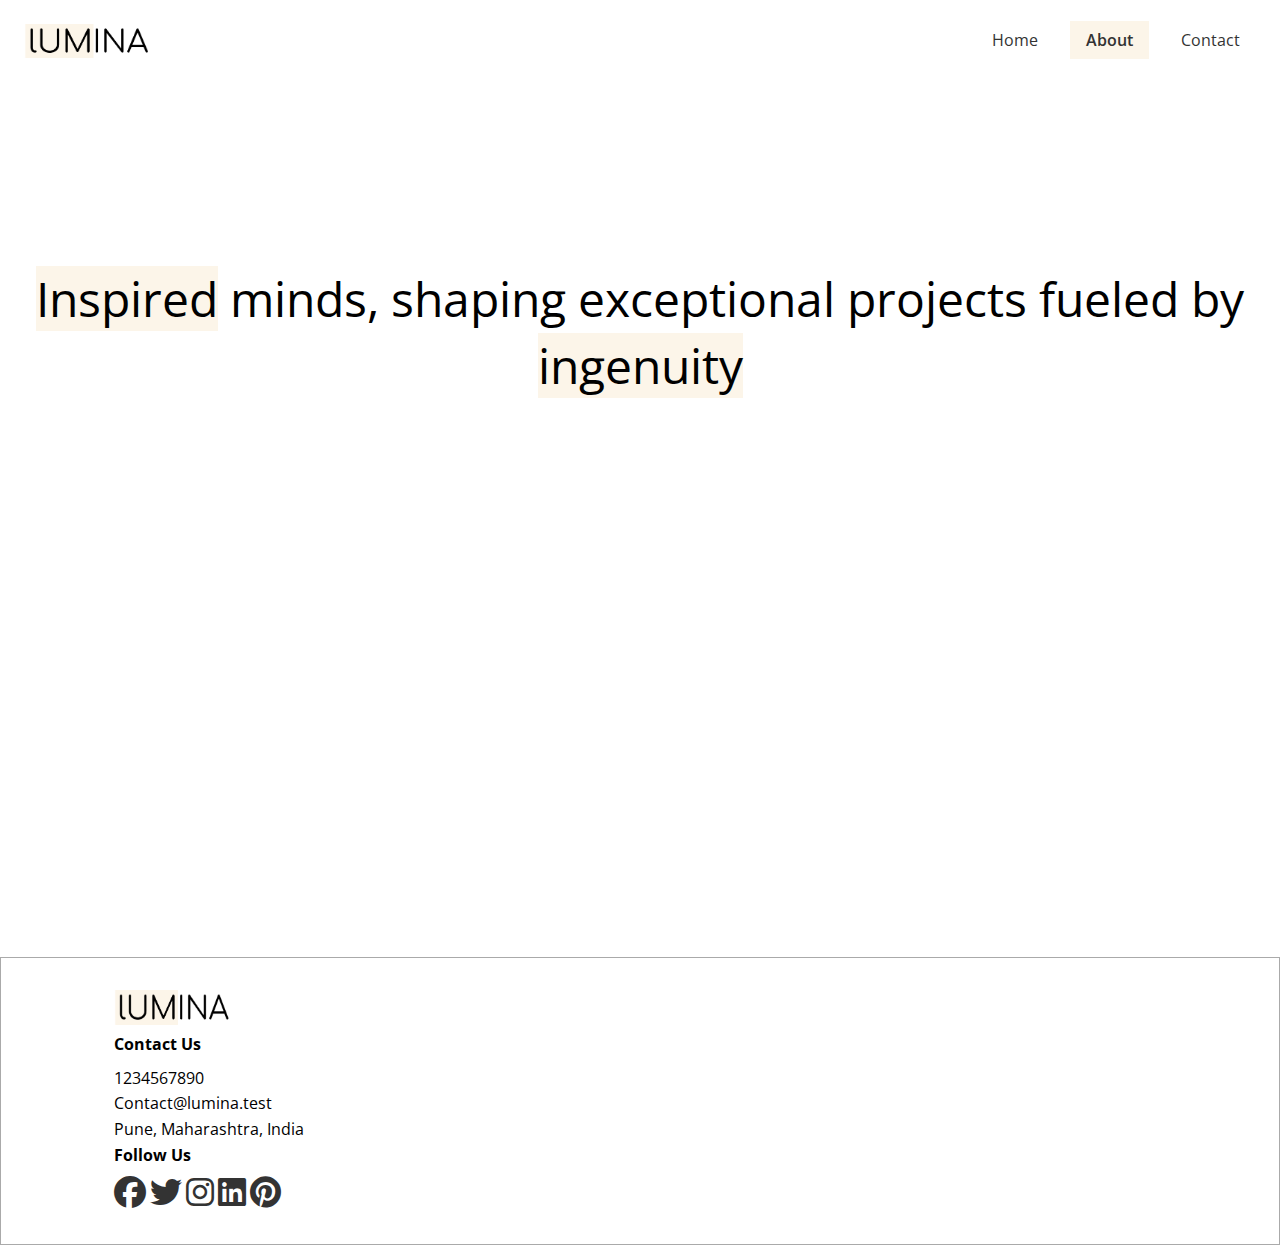
==== about.html @ 2cfabfcb "lumina creative" ====
<!DOCTYPE html>
<html lang="en">
    <head>
        <meta charset="UTF-8" />
        <meta name="viewport" content="width=device-width, initial-scale=1.0" />
        <link
            rel="stylesheet"
            href="https://cdnjs.cloudflare.com/ajax/libs/font-awesome/6.7.2/css/all.min.css"
            integrity="sha512-Evv84Mr4kqVGRNSgIGL/F/aIDqQb7xQ2vcrdIwxfjThSH8CSR7PBEakCr51Ck+w+/U6swU2Im1vVX0SVk9ABhg=="
            crossorigin="anonymous"
            referrerpolicy="no-referrer"
        />
        <link rel="preconnect" href="https://fonts.googleapis.com" />
        <link rel="preconnect" href="https://fonts.gstatic.com" crossorigin />
        <link
            href="https://fonts.googleapis.com/css2?family=Open+Sans:ital,wght@0,300..800;1,300..800&display=swap"
            rel="stylesheet"
        />
        <link rel="stylesheet" href="./css/styles.css" />
        <link rel="icon" href="./Images/favicon.ico" />
        <title>About Lumina Creative</title>
    </head>
    <body>
        <header class="header">
            <div class="container container-sm header-flex">
                <img
                    src="./Images/logo.png"
                    alt="lumina creative"
                    class="logo"
                />
                <ul class="main-menu">
                    <li><a href="/">Home</a></li>
                    <li><a class="current" href="about.html">About</a></li>
                    <li><a href="contact.html">Contact</a></li>
                </ul>
            </div>
        </header>

        <section class="hero">
            <div class="container container-sm">
                <h2>
                    <span class="bg-primary"> Inspired</span> minds, shaping
                    exceptional projects fueled by
                    <span class="bg-primary">ingenuity</span>
                </h2>
            </div>
        </section>

        <section class="services">
            <div class="container">
                <div class="section-heading">Our Services</div>
                <div class="services-flex">
                    <div class="service-item">
                        <h4>Photography</h4>
                        <p>
                            Lorem ipsum dolor sit amet consectetur adipisicing
                            elit. Aliquid magni aliquam qui maiores libero
                            deleniti eius eos voluptates. Natus, voluptas.
                        </p>
                    </div>
                    <div class="service-item">
                        <h4>Web Design</h4>
                        <p>
                            Lorem ipsum dolor sit amet consectetur adipisicing
                            elit. Aliquid magni aliquam qui maiores libero
                            deleniti eius eos voluptates. Natus, voluptas.
                        </p>
                    </div>
                    <div class="service-item">
                        <h4>Graphic Design</h4>
                        <p>
                            Lorem ipsum dolor sit amet consectetur adipisicing
                            elit. Aliquid magni aliquam qui maiores libero
                            deleniti eius eos voluptates. Natus, voluptas.
                        </p>
                    </div>
                </div>
            </div>
        </section>

        <section class="team">
            <div class="container container-lg">
                <h2 class="section-heading"></h2>
            </div>
        </section>

        <footer class="footer">
            <div class="container footer-flex">
                <img src="./Images/logo.png" alt="lumina creative" />
                <div class="contact">
                    <h4>Contact Us</h4>
                    <ul>
                        <li>1234567890</li>
                        <li>Contact@lumina.test</li>
                        <li>Pune, Maharashtra, India</li>
                    </ul>
                </div>

                <div class="social">
                    <h4>Follow Us</h4>
                    <a href="#"><i class="fab fa-facebook fa-2x"></i></a>
                    <a href="#"><i class="fab fa-twitter fa-2x"></i></a>
                    <a href="#"><i class="fab fa-instagram fa-2x"></i></a>
                    <a href="#"><i class="fab fa-linkedin fa-2x"></i></a>
                    <a href="#"><i class="fab fa-pinterest fa-2x"></i></a>
                </div>
            </div>
        </footer>
    </body>
</html>
---- css/styles.css ----
* {
    margin: 0;
    padding: 0;
    box-sizing: border-box;
}

body {
    font-family: 'Open Sans', sans-serif;
    line-height: 1.6;
}

a {
    text-decoration: none;
    color: #333;
}

ul {
    list-style: none;
}

img {
    max-width: 100%;
}

:root {
    --primary-color: #fcf5e9;
    --container-normal: 1100px;
    --container-wide: 1400px;
    --container-narrow: 1100px;
}

.bg-primary {
    background: var(--primary-color);
}

.section-heading {
    font-size: 1.6rem;
    text-align: center;
    margin-bottom: 40px;
}

.container {
    max-width: var(--container-normal);
    margin: 0 auto;
    padding: 0 1.5rem;
}

.container-lg {
    max-width: var(--container-wide);
}

.container-sm {
    max-width: var(--container-small);
}

.header {
    margin: 1.5rem auto;
}

.header .logo {
    width: 130px;
}

.header .header-flex {
    display: flex;
    justify-content: space-between;
    align-items: center;
}

.header .main-menu {
    display: flex;
    gap: 1rem;
}

.header .main-menu a {
    padding: 0.5rem 1rem;
}
.header .main-menu a:hover {
    background: var(--primary-color);
}

.current {
    background: var(--primary-color);
    font-weight: 600;
}

.gallery-flex {
    display: flex;
    justify-content: center;
    flex-wrap: wrap;
    gap: 20px;
}

.gallery-item {
    width: calc(33.333% - 20px);
    border-radius: 10px;
}

.gallery-item img {
    border-radius: 10px;
}

.gallery-item:hover {
    opacity: 0.9;
}

.footer img {
    width: 120px;
    height: 35px    ;
}

.footer h4 {
    font-size: 1rem;
    margin-bottom: 0.5rem;

}

.services {
    behavior: #333;
    color: #fff;
    padding: 3rem 0 4rem;
}

.services-flex {
    display: flex;
    gap: 2rem;
}

.service-item h4{
    font-size: 1.1rem;
    margin-bottom: 0.7rem;
}

@media(max-width:768px) {
    .header .header-flex, .footer .footer-flex {
        flex-direction: column;
        gap: 1.5rem;
    }

    .hero {
        height: 300px;
    }

    .hero h2 {
        font-size: 1.8rem;
    }

    .footer .footer-flex {
        text-align: center;
    }
}

.hero {
    height: 500px;
    display: flex;
    justify-content: center;
    align-items: center;
    text-align: center;
}

.hero h2 {
    font-size: 3rem;
    line-height: 1.4;
    font-weight: normal;
}

.gallery-item {
    width: calc(50% - 20px);
}

.footer {
    border: 1px solid #aaa;
    padding: 2rem 1.5rem;
    margin-top: 2rem;
}
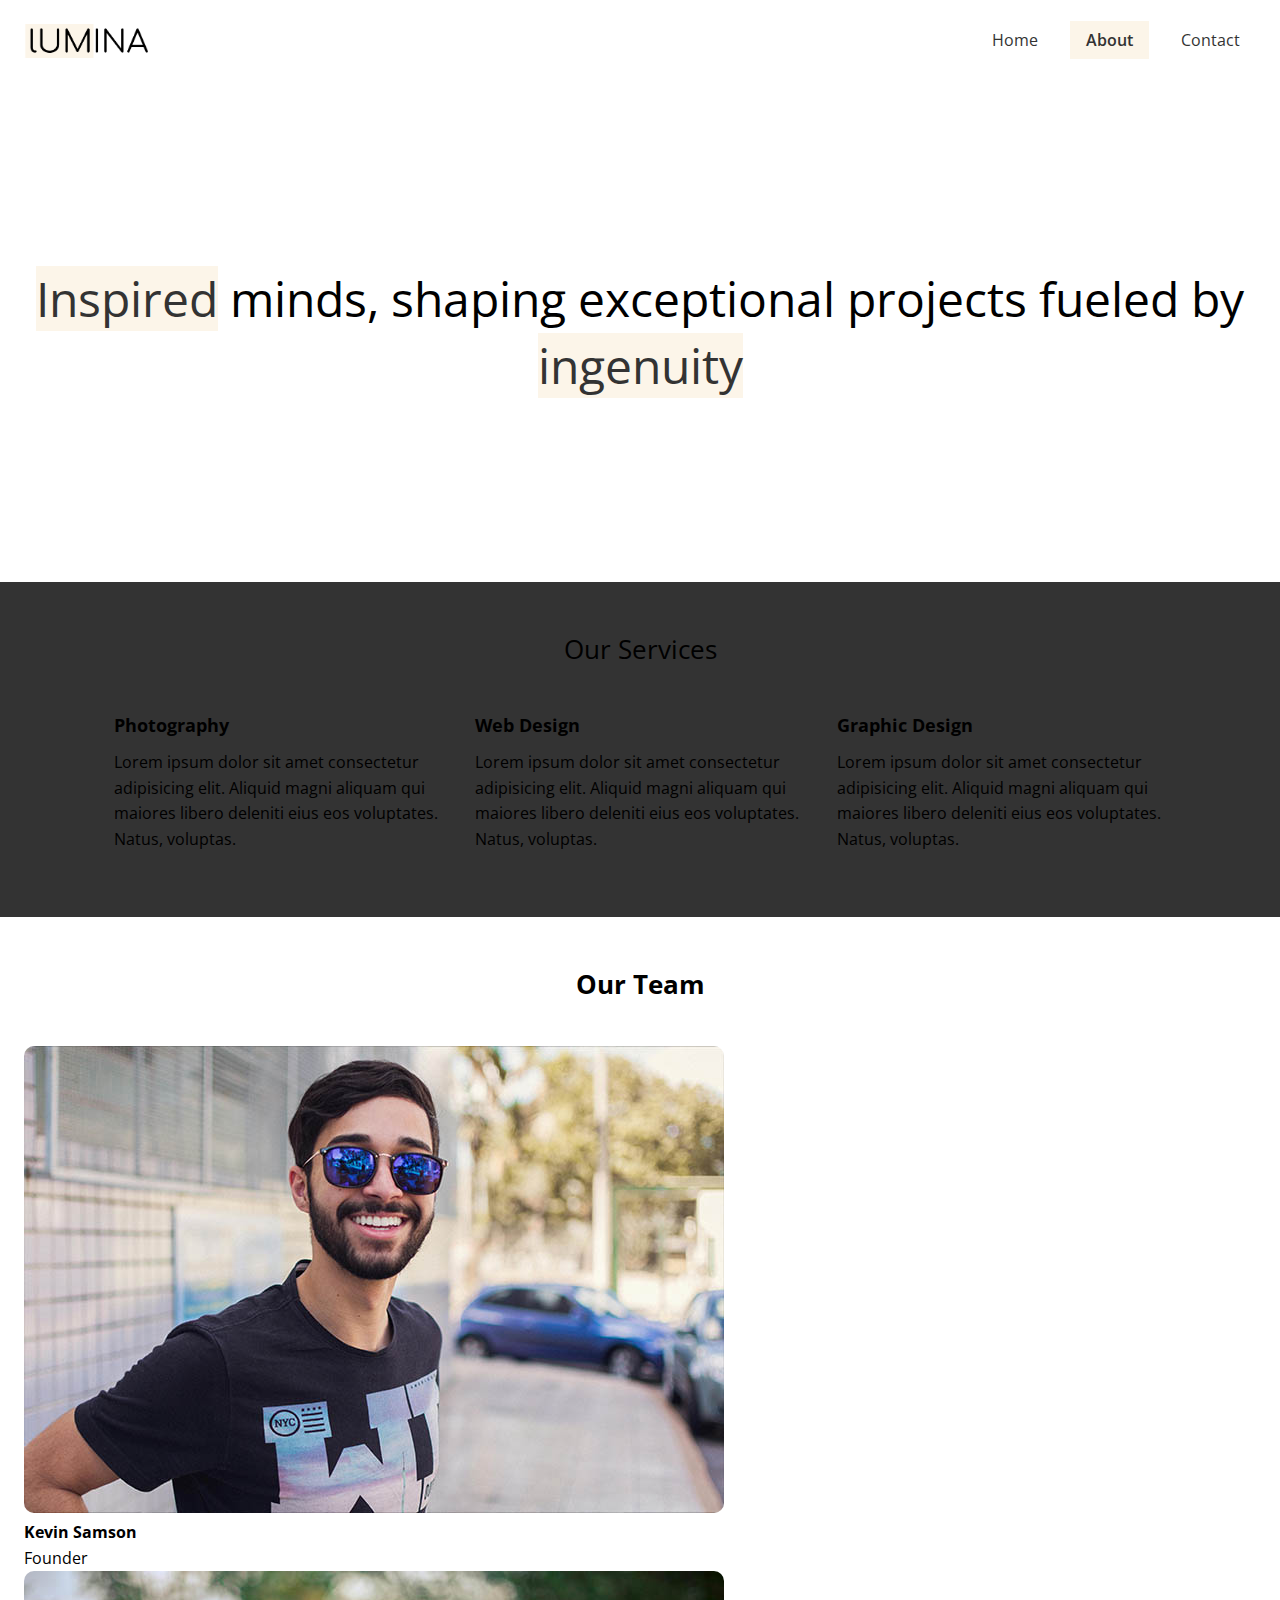
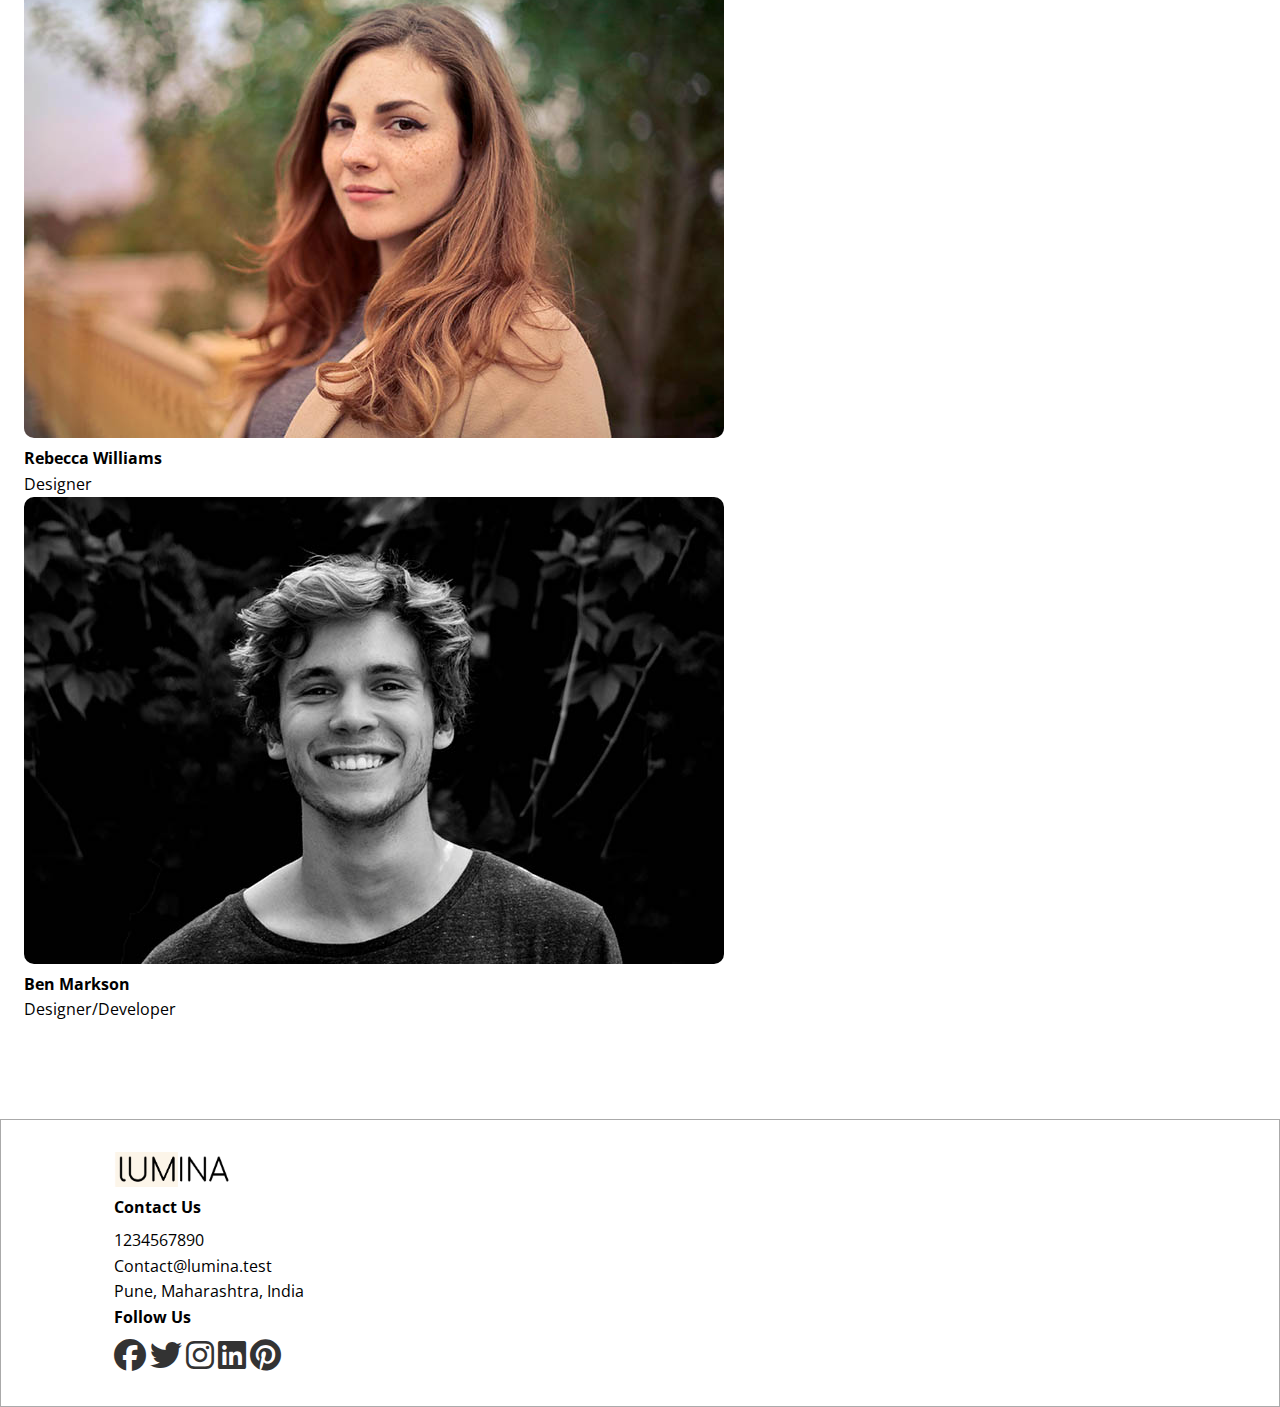
==== commit 9e4fcea7: "lumina-creative" ====
--- a/about.html
+++ b/about.html
@@ -46,7 +46,7 @@
             </div>
         </section>
 
-        <section class="services">
+        <section class="services bg-dark">
             <div class="container">
                 <div class="section-heading">Our Services</div>
                 <div class="services-flex">
@@ -80,14 +80,35 @@
 
         <section class="team">
             <div class="container container-lg">
-                <h2 class="section-heading"></h2>
+                <h2 class="section-heading">Our Team</h2>
+                <div class="team-flex">
+                    <div class="team-item">
+                        <img src="./Images/team1.jpg" alt="Team Member" />
+                        <h4>Kevin Samson</h4>
+                        <p>Founder</p>
+                    </div>
+                </div>
+                <div class="team-flex">
+                    <div class="team-item">
+                        <img src="./Images/team2.jpg" alt="Team Member" />
+                        <h4>Rebecca Williams</h4>
+                        <p>Designer</p>
+                    </div>
+                </div>
+                <div class="team-flex">
+                    <div class="team-item">
+                        <img src="./Images/team3.jpg" alt="Team Member" />
+                        <h4>Ben Markson</h4>
+                        <p>Designer/Developer</p>
+                    </div>
+                </div>
             </div>
         </section>
 
         <footer class="footer">
             <div class="container footer-flex">
                 <img src="./Images/logo.png" alt="lumina creative" />
-                <div class="contact">
+                <div>
                     <h4>Contact Us</h4>
                     <ul>
                         <li>1234567890</li>
@@ -96,7 +117,7 @@
                     </ul>
                 </div>
 
-                <div class="social">
+                <div>
                     <h4>Follow Us</h4>
                     <a href="#"><i class="fab fa-facebook fa-2x"></i></a>
                     <a href="#"><i class="fab fa-twitter fa-2x"></i></a>
--- a/css/styles.css
+++ b/css/styles.css
@@ -27,11 +27,46 @@
     --container-normal: 1100px;
     --container-wide: 1400px;
     --container-narrow: 1100px;
+    --dark-color: #333;
 }
 
 .bg-primary {
     background: var(--primary-color);
-}
+    color: #333;
+}
+
+.bg-dark {
+    background: var(--dark-color);
+}
+
+.bg-dark .bg-primary {
+    padding: 0 0.3rem   ;
+}
+
+.btn {
+    display: inline-block;
+    padding: 1rem 2rem;
+    border: 1px solid #333;
+    background: transparent;
+    font-family: inherit;
+    font-size: inherit;
+    cursor: pointer ;
+}
+
+.btn:hover {
+    background: #333;
+    color: #fff;
+}
+
+.visually-hidden {
+    clip: rect(0 0 0 0);
+    clip-path: inset(50%);
+    height: 1px;
+    overflow: hidden;
+    position: absolute;
+    white-space: nowrap;
+    width: 1px;
+  }
 
 .section-heading {
     font-size: 1.6rem;
@@ -116,8 +151,6 @@
 }
 
 .services {
-    behavior: #333;
-    color: #fff;
     padding: 3rem 0 4rem;
 }
 
@@ -131,8 +164,57 @@
     margin-bottom: 0.7rem;
 }
 
+.team {
+    padding: 3rem 0 4rem;
+}
+
+.team-flex {
+    display: flex;
+    gap: 1.4rem;
+}
+
+.team img {
+    border-radius: 10px;
+}
+
+.contact {
+    padding: 3rem 0 4rem;
+}
+
+.contact p {
+    text-align: center;
+    margin-bottom: 2rem;
+}
+
+.form-group {
+    margin: 2rem 0;
+}
+
+.contact input, .contact textarea {
+    border: none;
+    border-bottom: 1px #333 solid;
+    width: 100%;
+    font-family: inherit;
+    font-size: inherit;
+    padding-bottom: 1rem;
+}
+
+.contact textarea {
+    height: 200px;
+
+}
+
+.contact input:focus,
+.contact textarea:focus {
+    outline: 0;
+}
+
+.contact button {
+    width: 100%;
+}
+
 @media(max-width:768px) {
-    .header .header-flex, .footer .footer-flex {
+    .header .header-flex, .footer .footer-flex, .services .services-flex, .team .team-flex {
         flex-direction: column;
         gap: 1.5rem;
     }
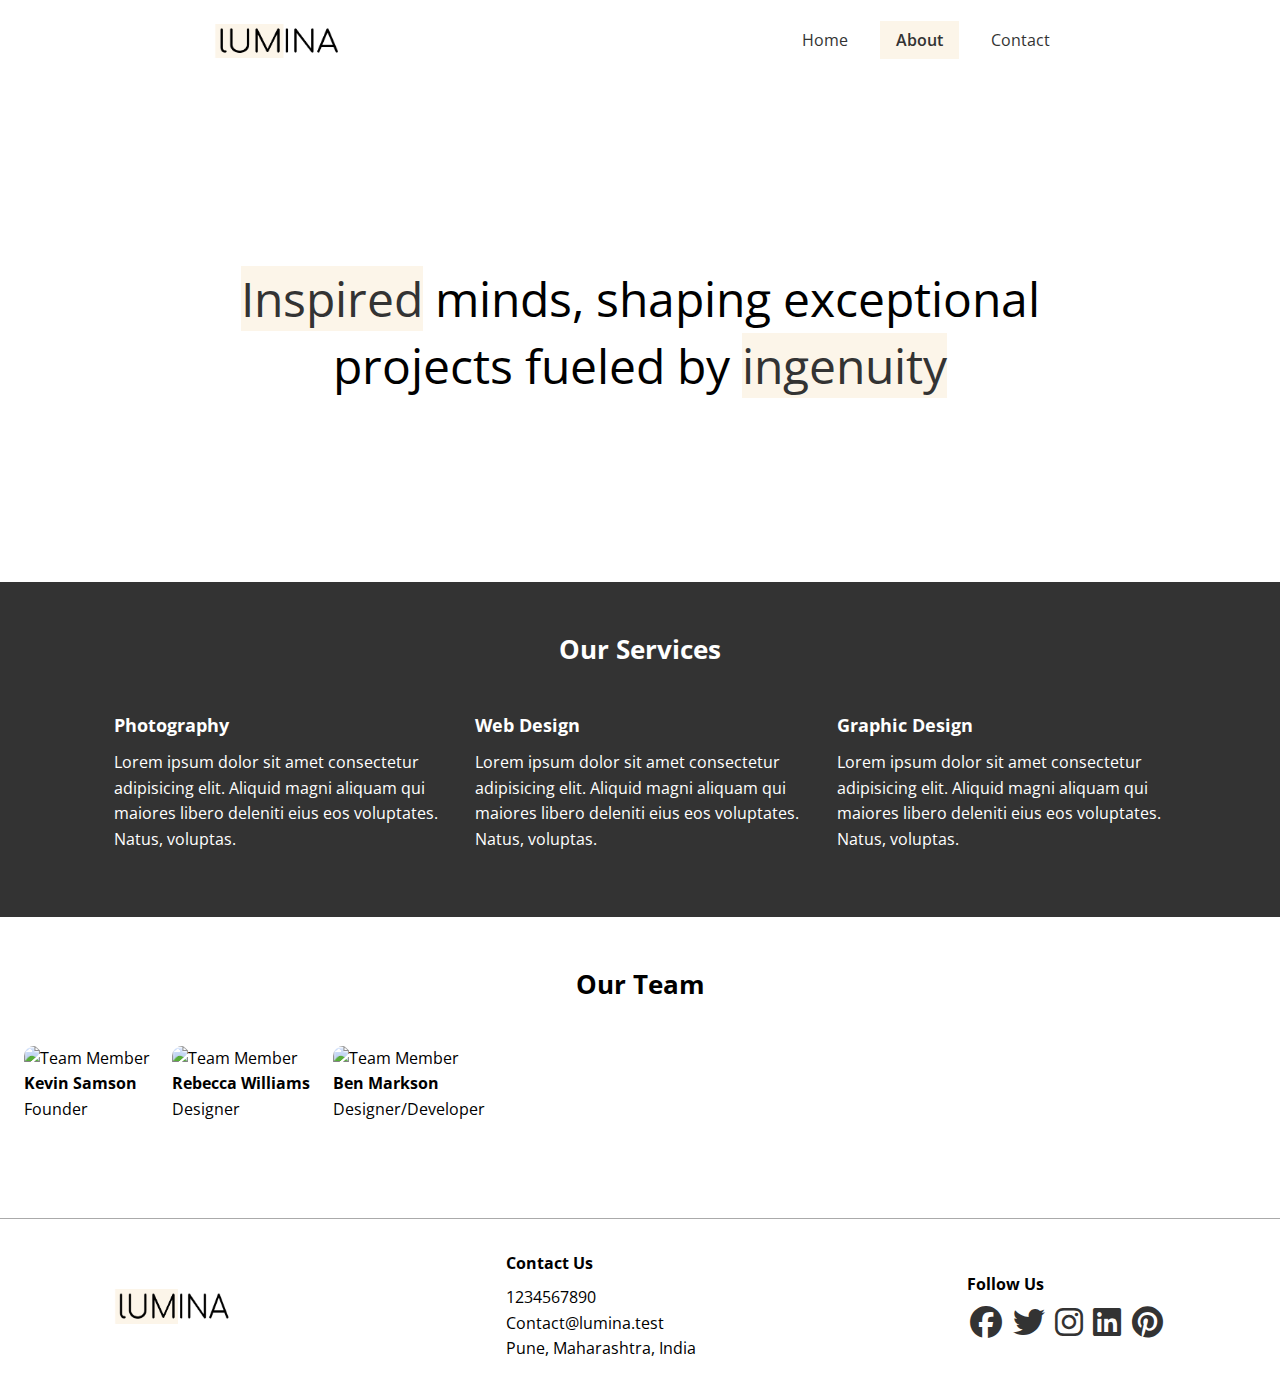
==== commit 18fda6bb: "lumina-creative-final-commit" ====
--- a/about.html
+++ b/about.html
@@ -28,11 +28,13 @@
                     alt="lumina creative"
                     class="logo"
                 />
-                <ul class="main-menu">
-                    <li><a href="/">Home</a></li>
-                    <li><a class="current" href="about.html">About</a></li>
-                    <li><a href="contact.html">Contact</a></li>
-                </ul>
+                <nav>
+                    <ul class="main-menu">
+                        <li><a href="/">Home</a></li>
+                        <li><a class="current" href="about.html">About</a></li>
+                        <li><a href="contact.html">Contact</a></li>
+                    </ul>
+                </nav>
             </div>
         </header>
 
@@ -48,7 +50,7 @@
 
         <section class="services bg-dark">
             <div class="container">
-                <div class="section-heading">Our Services</div>
+                <h2 class="section-heading">Our Services</h2>
                 <div class="services-flex">
                     <div class="service-item">
                         <h4>Photography</h4>
@@ -83,21 +85,17 @@
                 <h2 class="section-heading">Our Team</h2>
                 <div class="team-flex">
                     <div class="team-item">
-                        <img src="./Images/team1.jpg" alt="Team Member" />
+                        <img src="images/team1.jpg" alt="Team Member" />
                         <h4>Kevin Samson</h4>
                         <p>Founder</p>
                     </div>
-                </div>
-                <div class="team-flex">
                     <div class="team-item">
-                        <img src="./Images/team2.jpg" alt="Team Member" />
+                        <img src="images/team2.jpg" alt="Team Member" />
                         <h4>Rebecca Williams</h4>
                         <p>Designer</p>
                     </div>
-                </div>
-                <div class="team-flex">
                     <div class="team-item">
-                        <img src="./Images/team3.jpg" alt="Team Member" />
+                        <img src="images/team3.jpg" alt="Team Member" />
                         <h4>Ben Markson</h4>
                         <p>Designer/Developer</p>
                     </div>
--- a/css/styles.css
+++ b/css/styles.css
@@ -2,63 +2,65 @@
     margin: 0;
     padding: 0;
     box-sizing: border-box;
-}
-
-body {
+  }
+  
+  :root {
+    --primary-color: #fcf5e9;
+    --dark-color: #333;
+    --container-normal: 1100px;
+    --container-wide: 1400px;
+    --container-narrow: 900px;
+  }
+  
+  body {
     font-family: 'Open Sans', sans-serif;
     line-height: 1.6;
-}
-
-a {
+  }
+  
+  a {
     text-decoration: none;
     color: #333;
-}
-
-ul {
+  }
+  
+  ul {
     list-style: none;
-}
-
-img {
+  }
+  
+  img {
     max-width: 100%;
-}
-
-:root {
-    --primary-color: #fcf5e9;
-    --container-normal: 1100px;
-    --container-wide: 1400px;
-    --container-narrow: 1100px;
-    --dark-color: #333;
-}
-
-.bg-primary {
+  }
+  
+  /* Utility Classes */
+  .bg-primary {
     background: var(--primary-color);
     color: #333;
-}
-
-.bg-dark {
+  }
+  
+  .bg-dark {
     background: var(--dark-color);
-}
-
-.bg-dark .bg-primary {
-    padding: 0 0.3rem   ;
-}
-
-.btn {
+    color: #fff;
+  }
+  
+  .bg-dark .bg-primary {
+    padding: 0 0.3rem;
+  }
+  
+  .btn {
     display: inline-block;
     padding: 1rem 2rem;
     border: 1px solid #333;
     background: transparent;
     font-family: inherit;
     font-size: inherit;
-    cursor: pointer ;
-}
-
-.btn:hover {
+    cursor: pointer;
+  }
+  
+  .btn:hover {
     background: #333;
     color: #fff;
-}
-
-.visually-hidden {
+  }
+  
+  .visually-hidden {
     clip: rect(0 0 0 0);
     clip-path: inset(50%);
     height: 1px;
@@ -67,194 +69,213 @@
     white-space: nowrap;
     width: 1px;
   }
-
-.section-heading {
+  
+  .section-heading {
     font-size: 1.6rem;
     text-align: center;
     margin-bottom: 40px;
-}
-
-.container {
+  }
+  
+  /* Container */
+  .container {
     max-width: var(--container-normal);
     margin: 0 auto;
     padding: 0 1.5rem;
-}
-
-.container-lg {
+  }
+  
+  .container-lg {
     max-width: var(--container-wide);
-}
-
-.container-sm {
-    max-width: var(--container-small);
-}
-
-.header {
+  }
+  
+  .container-sm {
+    max-width: var(--container-narrow);
+  }
+  
+  /* Header */
+  .header {
     margin: 1.5rem auto;
-}
-
-.header .logo {
+  }
+  
+  .header .logo {
     width: 130px;
-}
-
-.header .header-flex {
+  }
+  
+  .header .header-flex {
     display: flex;
     justify-content: space-between;
     align-items: center;
-}
-
-.header .main-menu {
+  }
+  
+  .header .main-menu {
     display: flex;
     gap: 1rem;
-}
-
-.header .main-menu a {
+  }
+  
+  .header .main-menu a {
     padding: 0.5rem 1rem;
-}
-.header .main-menu a:hover {
+  }
+  
+  .header .main-menu a:hover {
     background: var(--primary-color);
-}
-
-.current {
+  }
+  
+  .current {
     background: var(--primary-color);
     font-weight: 600;
-}
-
-.gallery-flex {
+  }
+  
+  /* Hero */
+  .hero {
+    height: 500px;
+    display: flex;
+    justify-content: center;
+    align-items: center;
+    text-align: center;
+  }
+  
+  .hero h2 {
+    font-size: 3rem;
+    line-height: 1.4;
+    font-weight: normal;
+  }
+  
+  .gallery-flex {
     display: flex;
     justify-content: center;
     flex-wrap: wrap;
     gap: 20px;
-}
-
-.gallery-item {
+  }
+  
+  .gallery-item {
     width: calc(33.333% - 20px);
     border-radius: 10px;
-}
-
-.gallery-item img {
+  }
+  
+  .gallery-item img {
     border-radius: 10px;
-}
-
-.gallery-item:hover {
+  }
+  
+  .gallery-item:hover {
     opacity: 0.9;
-}
-
-.footer img {
+  }
+  
+  /* Footer */
+  .footer {
+    border-top: 1px solid #aaa;
+    padding: 2rem 1.5rem;
+    margin-top: 2rem;
+  }
+  
+  .footer .footer-flex {
+    display: flex;
+    justify-content: space-between;
+    align-items: center;
+  }
+  
+  .footer img {
     width: 120px;
-    height: 35px    ;
-}
-
-.footer h4 {
+    height: 35px;
+  }
+  
+  .footer h4 {
     font-size: 1rem;
     margin-bottom: 0.5rem;
-
-}
-
-.services {
+  }
+  
+  .footer a {
+    margin: 0.2rem;
+  }
+  
+  /* Services */
+  .services {
     padding: 3rem 0 4rem;
-}
-
-.services-flex {
+  }
+  
+  .services-flex {
     display: flex;
     gap: 2rem;
-}
-
-.service-item h4{
+  }
+  
+  .service-item h4 {
     font-size: 1.1rem;
     margin-bottom: 0.7rem;
-}
-
-.team {
+  }
+  
+  /* Team */
+  .team {
     padding: 3rem 0 4rem;
-}
-
-.team-flex {
+  }
+  
+  .team-flex {
     display: flex;
     gap: 1.4rem;
-}
-
-.team img {
+  }
+  
+  .team img {
     border-radius: 10px;
-}
-
-.contact {
+  }
+  
+  /* Contact */
+  .contact {
     padding: 3rem 0 4rem;
-}
-
-.contact p {
+  }
+  
+  .contact p {
     text-align: center;
     margin-bottom: 2rem;
-}
-
-.form-group {
+  }
+  
+  .form-group {
     margin: 2rem 0;
-}
-
-.contact input, .contact textarea {
+  }
+  
+  .contact input,
+  .contact textarea {
     border: none;
     border-bottom: 1px #333 solid;
     width: 100%;
     font-family: inherit;
     font-size: inherit;
     padding-bottom: 1rem;
-}
-
-.contact textarea {
+  }
+  
+  .contact textarea {
     height: 200px;
-
-}
-
-.contact input:focus,
-.contact textarea:focus {
+  }
+  
+  .contact input:focus,
+  .contact textarea:focus {
     outline: 0;
-}
-
-.contact button {
+  }
+  
+  .contact button {
     width: 100%;
-}
-
-@media(max-width:768px) {
-    .header .header-flex, .footer .footer-flex, .services .services-flex, .team .team-flex {
-        flex-direction: column;
-        gap: 1.5rem;
-    }
-
+  }
+  
+  /* Media Queries */
+  @media (max-width: 768px) {
+    .header .header-flex,
+    .footer .footer-flex,
+    .services .services-flex,
+    .team .team-flex {
+      flex-direction: column;
+      gap: 1.5rem;
+    }
+  
     .hero {
-        height: 300px;
-    }
-
+      height: 300px;
+    }
+  
     .hero h2 {
-        font-size: 1.8rem;
-    }
-
+      font-size: 1.8rem;
+    }
+  
+    .gallery-item {
+      width: calc(50% - 20px);
+    }
+  
     .footer .footer-flex {
-        text-align: center;
-    }
-}
-
-.hero {
-    height: 500px;
-    display: flex;
-    justify-content: center;
-    align-items: center;
-    text-align: center;
-}
-
-.hero h2 {
-    font-size: 3rem;
-    line-height: 1.4;
-    font-weight: normal;
-}
-
-.gallery-item {
-    width: calc(50% - 20px);
-}
-
-.footer {
-    border: 1px solid #aaa;
-    padding: 2rem 1.5rem;
-    margin-top: 2rem;
-}
-
-
-
+      text-align: center;
+    }
+  }
+  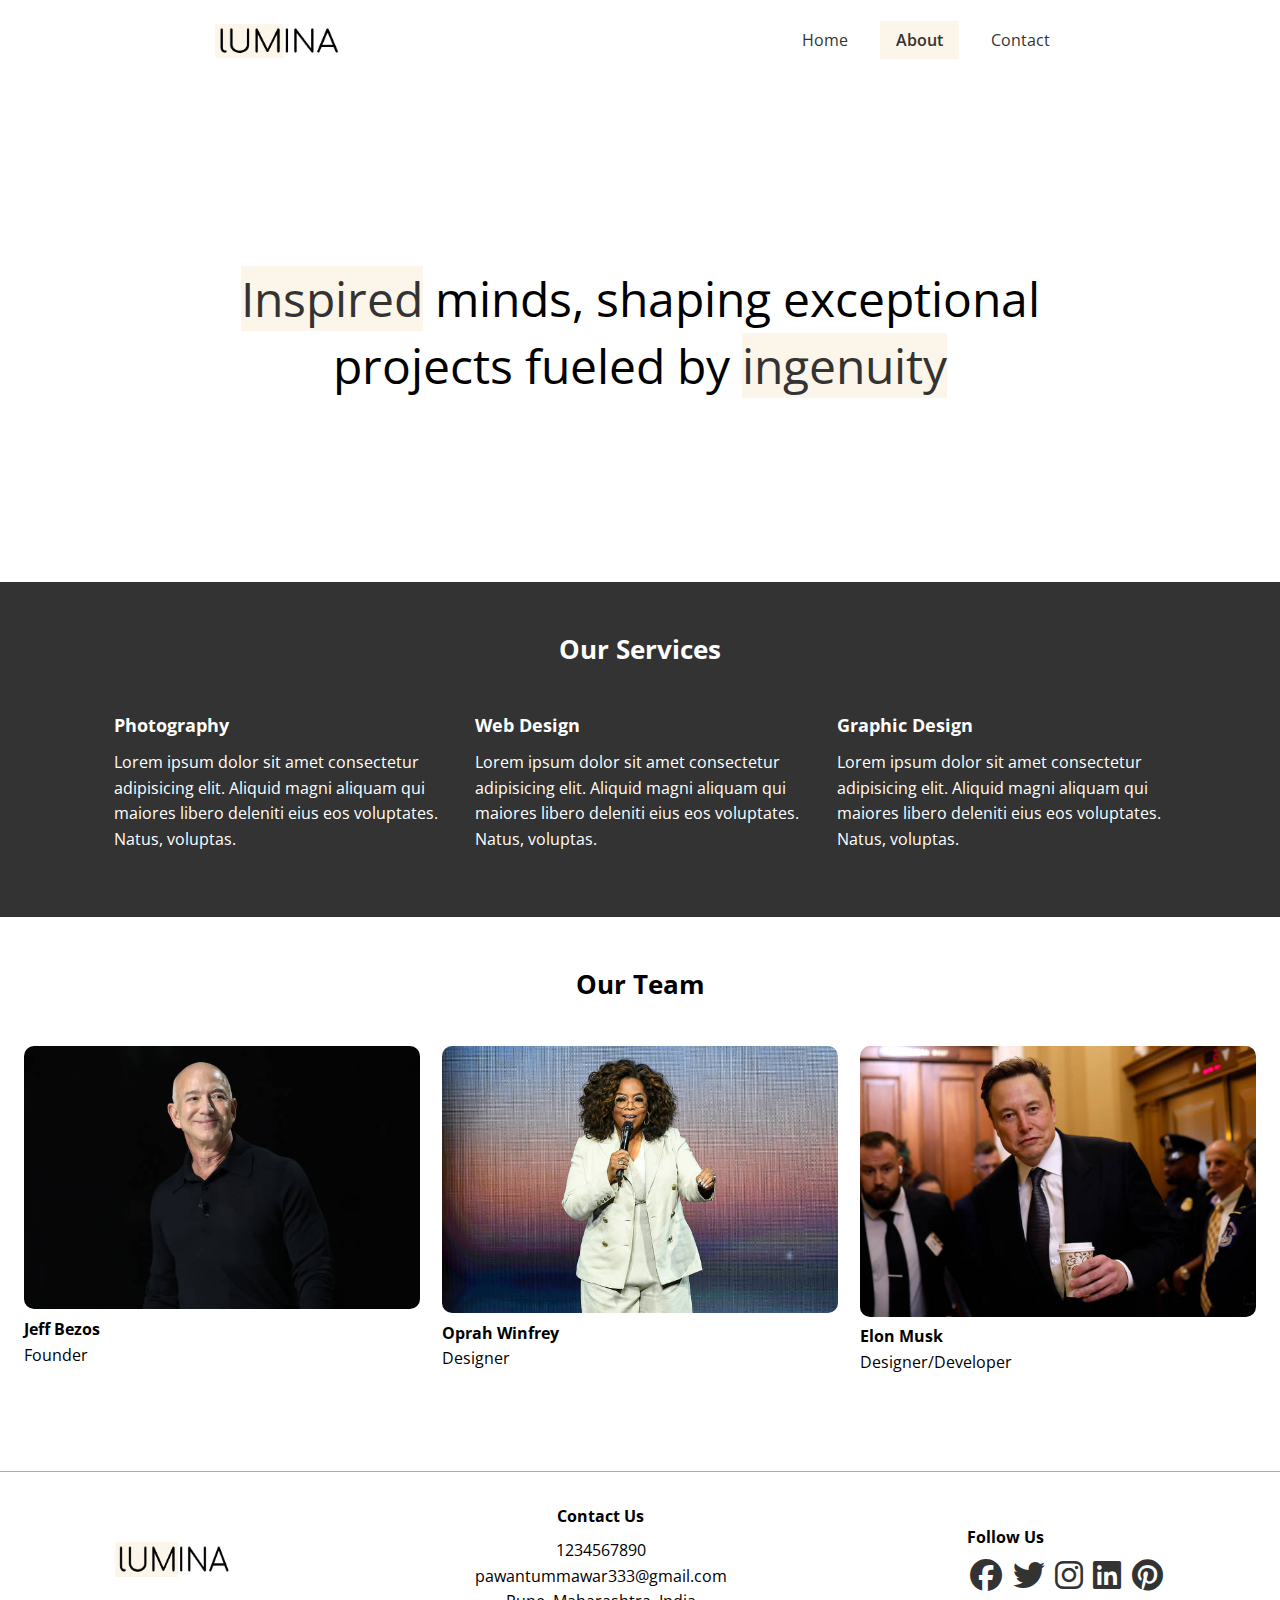
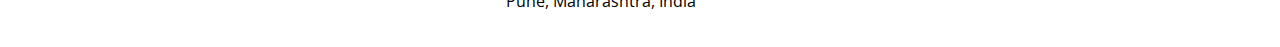
==== commit c4ecf010: "final-touches" ====
--- a/about.html
+++ b/about.html
@@ -85,18 +85,24 @@
                 <h2 class="section-heading">Our Team</h2>
                 <div class="team-flex">
                     <div class="team-item">
-                        <img src="images/team1.jpg" alt="Team Member" />
-                        <h4>Kevin Samson</h4>
+                        <img
+                            src="./Images/Jeff-Bezos-1.jpg"
+                            alt="Team Member"
+                        />
+                        <h4>Jeff Bezos</h4>
                         <p>Founder</p>
                     </div>
                     <div class="team-item">
-                        <img src="images/team2.jpg" alt="Team Member" />
-                        <h4>Rebecca Williams</h4>
+                        <img
+                            src="./Images/Oprah-Winfrey.jpg"
+                            alt="Team Member"
+                        />
+                        <h4>Oprah Winfrey</h4>
                         <p>Designer</p>
                     </div>
                     <div class="team-item">
-                        <img src="images/team3.jpg" alt="Team Member" />
-                        <h4>Ben Markson</h4>
+                        <img src="./Images/Elon-Musk.jpg" alt="Team Member" />
+                        <h4>Elon Musk</h4>
                         <p>Designer/Developer</p>
                     </div>
                 </div>
@@ -106,11 +112,11 @@
         <footer class="footer">
             <div class="container footer-flex">
                 <img src="./Images/logo.png" alt="lumina creative" />
-                <div>
+                <div class="contact-tab">
                     <h4>Contact Us</h4>
                     <ul>
                         <li>1234567890</li>
-                        <li>Contact@lumina.test</li>
+                        <li>pawantummawar333@gmail.com</li>
                         <li>Pune, Maharashtra, India</li>
                     </ul>
                 </div>
--- a/css/styles.css
+++ b/css/styles.css
@@ -278,4 +278,7 @@
       text-align: center;
     }
   }
-  +  
+  .footer .contact-tab {
+    text-align: center;
+  }